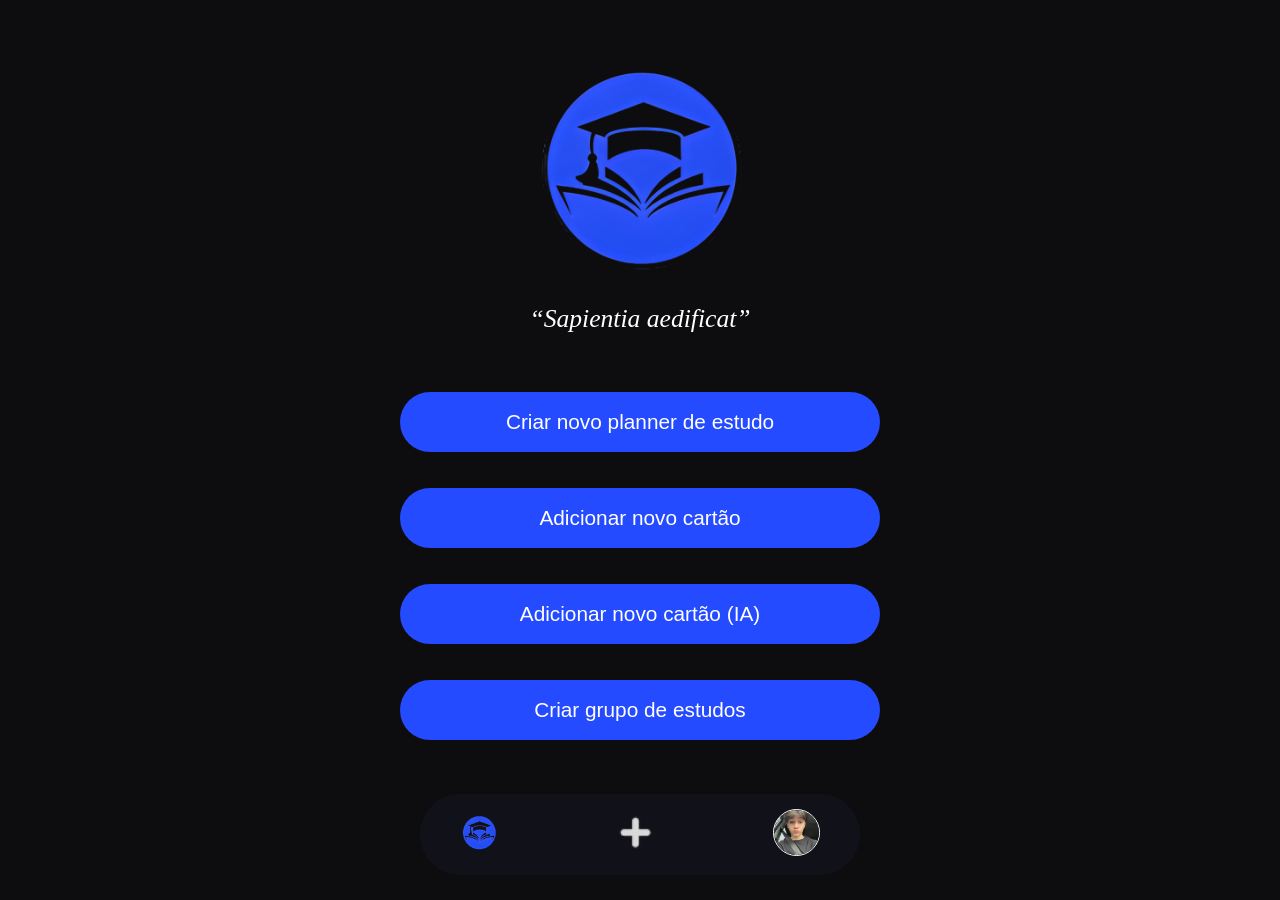
==== criar.html @ 5a805036 "finish" ====
<!DOCTYPE html>
<html lang="en">
  <head>
    <meta charset="UTF-8" />
    <meta name="viewport" content="width=device-width, initial-scale=1.0" />
    <title> </title>
    <style rel="stylesheet" href="/style/stylecriar.css"></style>
  </head>
  <style>
body {
margin: 0;
padding: 0;
background: #0d0d0f;
color: white;
display: flex;
flex-direction: column;
align-items: center;
}


.container {
width: 100%;
max-width: 480px;
padding: 20px;
text-align: center;
}


.logo {
width: 220px;
margin: 40px auto 10px;
}


.frase {
font-style: italic;
font-size: 1.6rem;
margin-top: 10px;
margin-bottom: 40px;
}


button {
width: 100%;
padding: 18px;
margin: 18px 0;
font-size: 1.3rem;
background: #244bff;
border: none;
border-radius: 50px;
color: white;
cursor: pointer;
transition: 0.3s;
}


button:hover {
background: #1c3cd6;
}


.bottom-nav {
position: fixed;
bottom: 25px;
background: rgba(20,20,30,0.7);
width: 75%;
max-width: 360px;
padding: 15px 40px;
border-radius: 40px;
display: flex;
justify-content: space-between;
align-items: center;
}

.icon {
width: 38px;
cursor: pointer;
}


.profile-img {
width: 45px;
height: 45px;
border-radius: 50%;
cursor: pointer;
border: 1px solid white;
}
</style>
</head>
<body>


<div class="container">
<img src="/imgs/logo3.png" class="logo"/>


<div class="frase">“Sapientia aedificat”</div>


<button>Criar novo planner de estudo</button>
<button>Adicionar novo cartão</button>
<button>Adicionar novo cartão (IA)</button>
<button>Criar grupo de estudos</button>
</div>


<div class="bottom-nav">
<a href="home.html"><img src="/imgs/logo3.png" class="icon" /> </a>
<a href="criar.html"><img src="/imgs/plus-svgrepo-com (1) 1.png" class="icon" /></a>
<a href=""><img src="/imgs/me.jpeg" class="profile-img" /> </a>
</div>


</body>
</html>
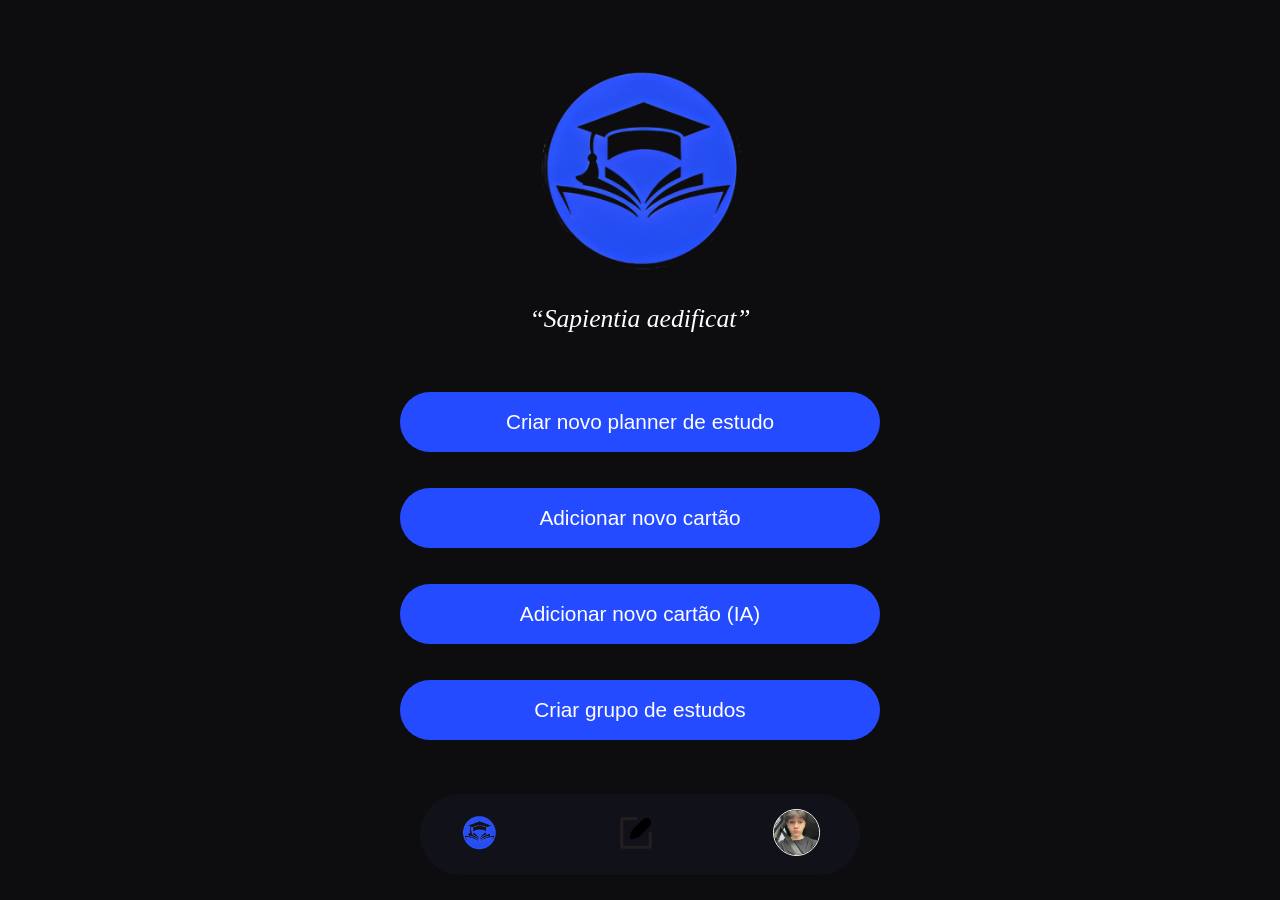
==== commit bfd89788: "end" ====
--- a/criar.html
+++ b/criar.html
@@ -106,8 +106,8 @@
 
 <div class="bottom-nav">
 <a href="home.html"><img src="/imgs/logo3.png" class="icon" /> </a>
-<a href="criar.html"><img src="/imgs/plus-svgrepo-com (1) 1.png" class="icon" /></a>
-<a href=""><img src="/imgs/me.jpeg" class="profile-img" /> </a>
+<a href="criar.html"><img src="/imgs/create-note-svgrepo-com.svg" class="icon" /></a>
+<a href="profile.html"><img src="/imgs/me.jpeg" class="profile-img" /> </a>
 </div>
 
 
